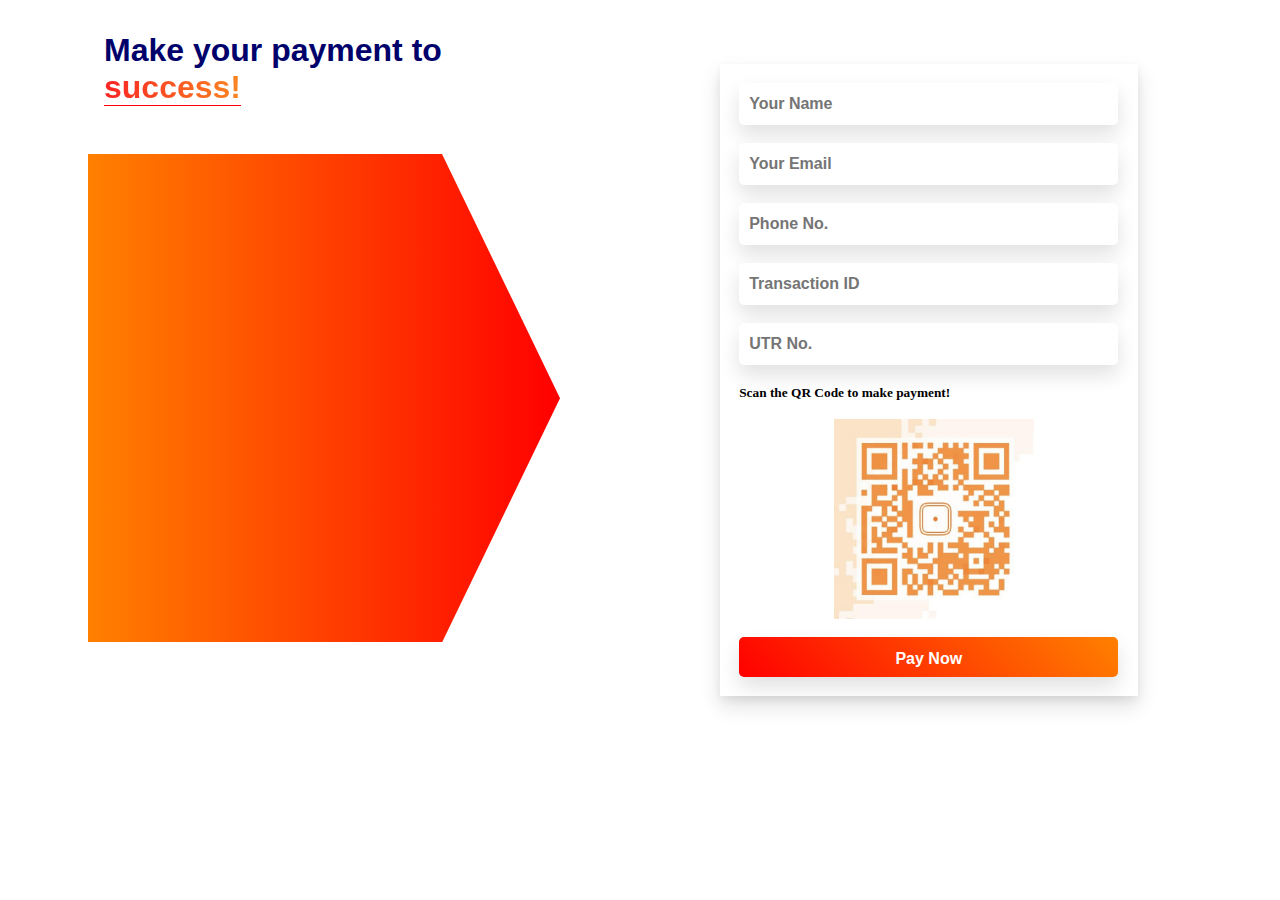
==== pay-now/index.html @ 37fa6442 "add" ====
<!DOCTYPE html>
<html lang="en">
<head>
    <meta charset="UTF-8">
    <meta name="viewport" content="width=device-width, initial-scale=1.0">
    <title>Pay Now</title>
    <link href="./style.css" rel="stylesheet">
</head>
<body>
    <div class="pay-now-container">
        <div class="pay-now-img">
            <h2>Make your payment to <span>success!</span></h2>
            <div class="img-to-insert"></div>
        </div>
        <div class="pay-now-form">
            <form action>
                <input type="text" name="name" placeholder="Your Name" required><br />

                <input type="email" name="email" placeholder="Your Email" required><br />

                <input type="text" name="mob" placeholder="Phone No." required><br />

                <input type="text" name="trans" placeholder="Transaction ID" required><br />

                <input type="text" name="utr" placeholder="UTR No." required><br />

                <b><small>Scan the QR Code to make payment!</small></b><br />
                <img src="./qr-code.jpg" height="200px" width="200px" style="margin-left: 25%;" alt="QR Code to be scanned"><br />

                <input type="submit" value="Pay Now" id="pay-now-btn">
            </form>
        </div>
    </div>
</body>
</html>
---- pay-now/style.css ----
#pay-now-btn {
    font-size: 1rem;
    font-weight: 600;
    padding: 0.8em 2em;
    background: -webkit-linear-gradient(45deg, #ff0000, #ff8000);
    -webkit-text-fill-color: #ffffff;
    border: none;
    border-radius: 5px;
    transition: 3s;
}

#pay-now-btn:hover {
    background: -webkit-linear-gradient(45deg, #ff8000, #ff0000);
}

.pay-now-container {
    display: flex;
    margin-top: 2em;
}
.pay-now-img, .pay-now-form {
    width: 50%;
}
.pay-now-form > form {
    display: flex;
    flex-direction: column;
    padding: 1.2em;
    margin: 2em 5em;
    box-shadow: 0 10px 20px rgba(0,0,0,.12), 0 4px 8px rgba(0,0,0,.06);
    width: 60%;
}
.pay-now-form > form > input {
    height: 40px;
    font-size: 1rem;
    font-weight: 600;
    padding-left: 10px;
    border: none;
    border-radius: 5px;
    box-shadow: 0 10px 20px rgba(0,0,0,.12);
}

.pay-now-img > h2 {
    margin: 0em 3em;
    font-family: "Montserrat", sans-serif;
    font-size: 2rem;
    color: rgb(1, 1, 107);
}
.pay-now-img > h2 > span {
    background: -webkit-linear-gradient(0deg, #fa2424, #fb8721);
    background-clip: text;
    -webkit-background-clip: text;
    -webkit-text-fill-color: transparent;
    border-bottom: 1px solid red;
}
.img-to-insert {
    padding: 1.2em;
    margin: 3em 5em;
    background: -webkit-linear-gradient(0deg, #ff8000, #ff0000);
    -webkit-clip-path: polygon(0% 0%, 75% 0%, 100% 50%, 75% 100%, 0% 100%);
    clip-path: polygon(0% 0%, 75% 0%, 100% 50%, 75% 100%, 0% 100%);
    height: 450px;
}
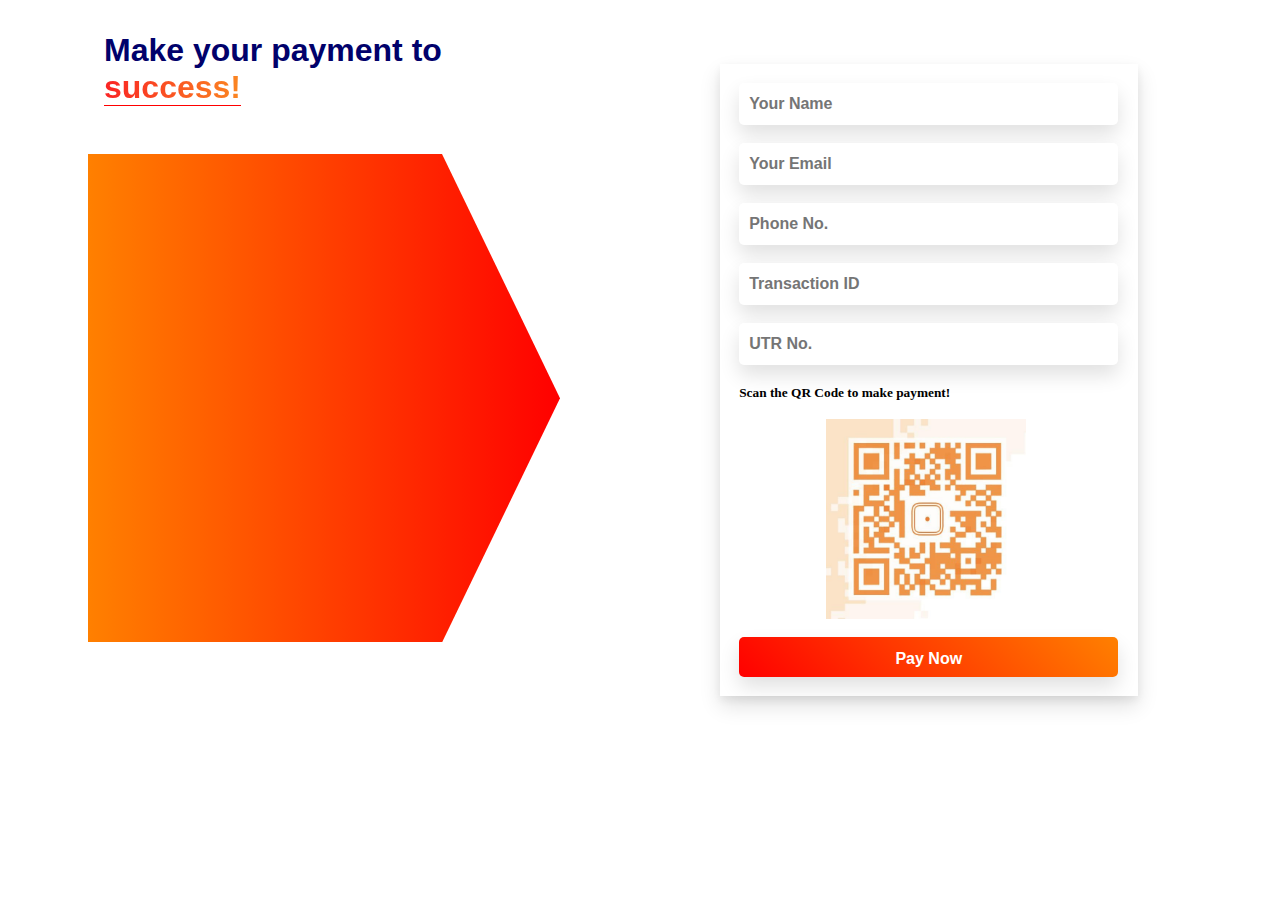
==== commit 9eaa4f82: "pay now task" ====
--- a/pay-now/index.html
+++ b/pay-now/index.html
@@ -25,7 +25,7 @@
                 <input type="text" name="utr" placeholder="UTR No." required><br />
 
                 <b><small>Scan the QR Code to make payment!</small></b><br />
-                <img src="./qr-code.jpg" height="200px" width="200px" style="margin-left: 25%;" alt="QR Code to be scanned"><br />
+                <img src="./qr-code.jpg" height="200px" width="200px" alt="QR Code to be scanned"><br />
 
                 <input type="submit" value="Pay Now" id="pay-now-btn">
             </form>
--- a/pay-now/style.css
+++ b/pay-now/style.css
@@ -58,4 +58,48 @@
     -webkit-clip-path: polygon(0% 0%, 75% 0%, 100% 50%, 75% 100%, 0% 100%);
     clip-path: polygon(0% 0%, 75% 0%, 100% 50%, 75% 100%, 0% 100%);
     height: 450px;
+}
+
+.pay-now-form > form >img {
+    margin-left: 23%;
+}
+
+@media (max-width: 1024px) and (min-width: 900px) {
+    .pay-now-form > form {
+        margin: 1em 3em;
+        width: 70%;
+    }
+    .img-to-insert {
+        padding: 0.8em;
+    }
+    .pay-now-form > form > img {
+        margin-left: 19%;
+    }
+}
+
+@media (max-width: 900px) {
+    .pay-now-container {
+        flex-direction: column;
+        justify-content: center;
+        align-items: center;
+    }
+    .pay-now-img, .pay-now-form {
+        width: 100%;
+    }
+    .pay-now-form > form {
+        width: 75%;
+    }
+    .pay-now-form > form > img {
+        margin-left: 35%;
+    }
+}
+
+@media (max-width: 656px) {
+    .pay-now-form > form{
+        width: 80%;
+        margin: 1.5em;
+    }
+    .pay-now-form > form > img {
+        margin-left: 25%;
+    }
 }